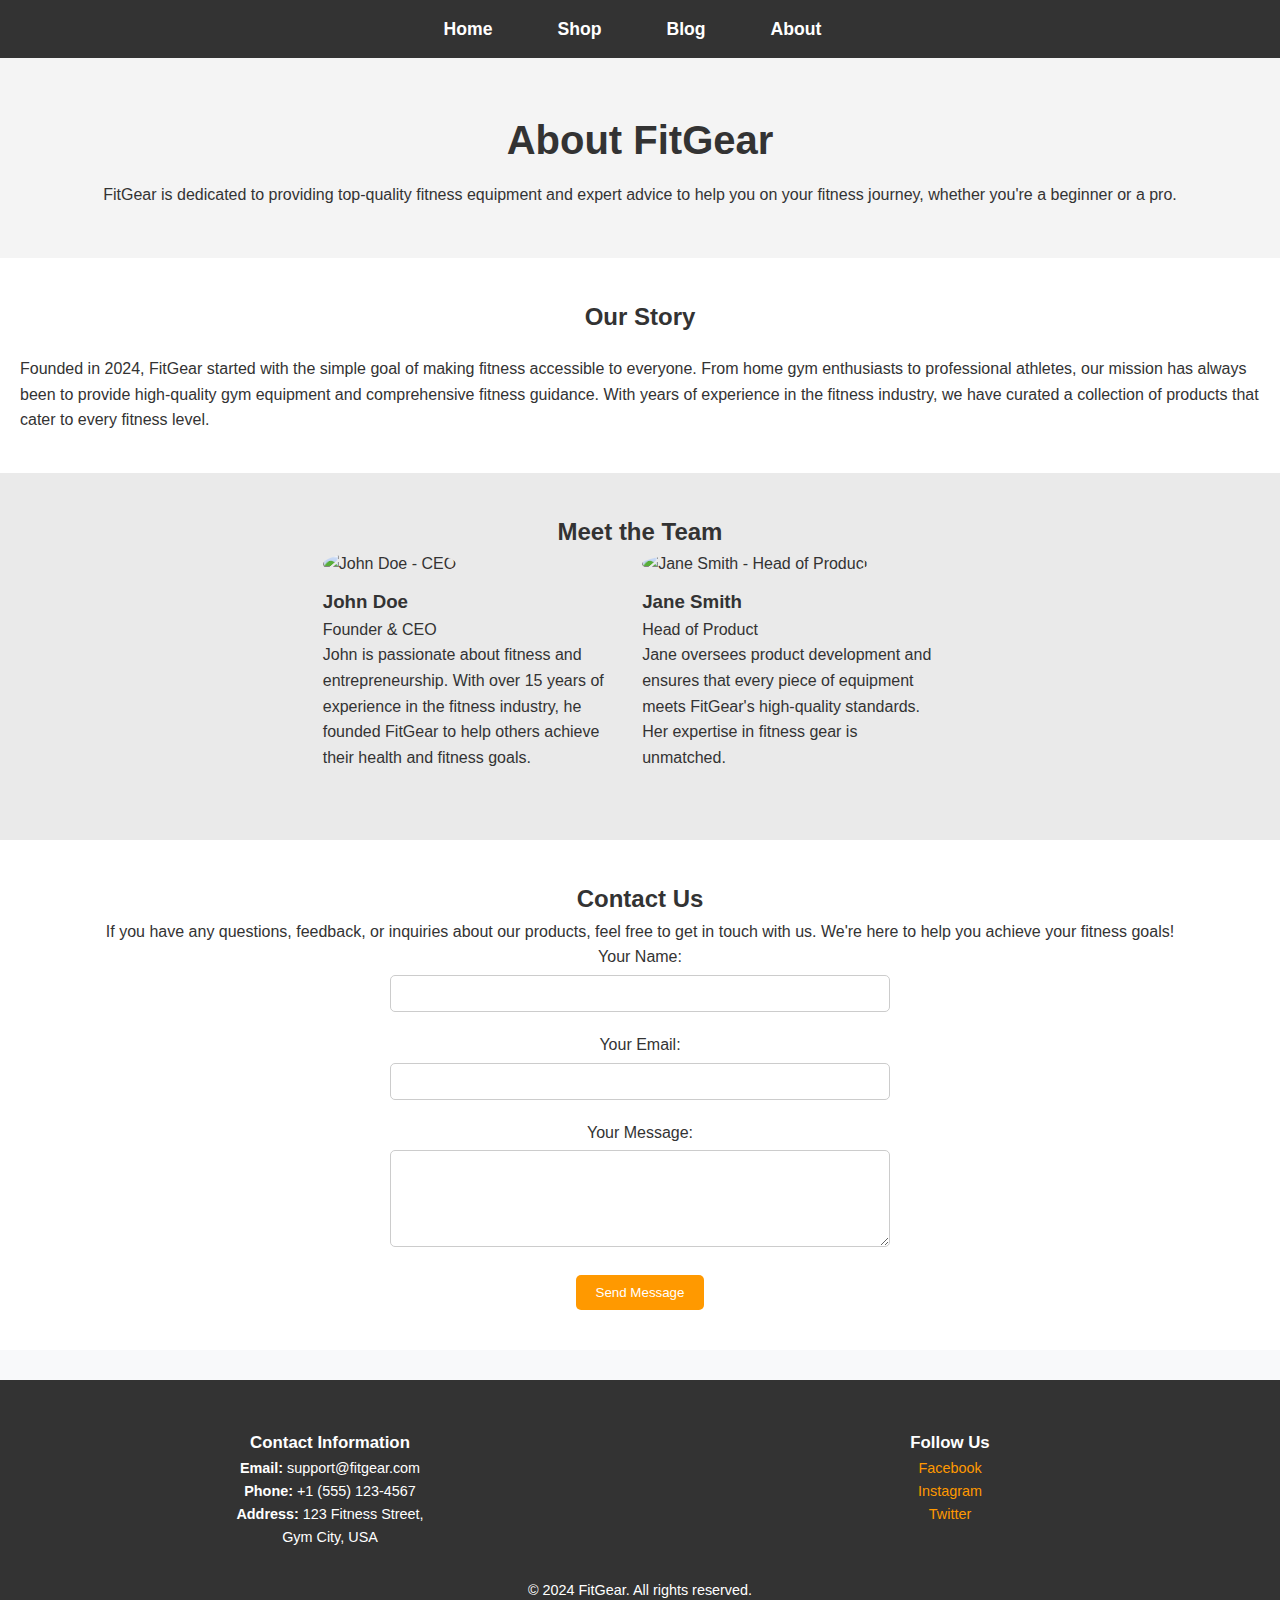
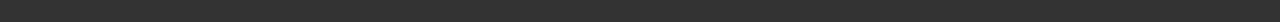
==== about.html @ eba65499 "Add files via upload" ====
<!DOCTYPE html>
<html lang="en">
<head>
    <meta charset="UTF-8">
    <meta name="viewport" content="width=device-width, initial-scale=1.0">
    <meta name="description" content="Learn more about FitGear and contact us for inquiries.">
    <title>FitGear | About Us</title>
    <link rel="stylesheet" href="css/styles.css">
</head>
<body>
    <header>
        <nav>
            <ul>
                <li><a href="index.html">Home</a></li>
                <li><a href="products.html">Shop</a></li>
                <li><a href="blog.html">Blog</a></li>
                <li><a href="about.html">About</a></li>
            </ul>
        </nav>
    </header>

    <section id="about-hero">
        <h1>About FitGear</h1>
        <p>FitGear is dedicated to providing top-quality fitness equipment and expert advice to help you on your fitness journey, whether you're a beginner or a pro.</p>
    </section>

    <section id="our-story">
        <h2>Our Story</h2>
        <p>Founded in 2024, FitGear started with the simple goal of making fitness accessible to everyone. From home gym enthusiasts to professional athletes, our mission has always been to provide high-quality gym equipment and comprehensive fitness guidance. With years of experience in the fitness industry, we have curated a collection of products that cater to every fitness level.</p>
    </section>

    <section id="team">
        <h2>Meet the Team</h2>
        <div class="team-member">
            <img src="images/team1.jpg" alt="John Doe - CEO">
            <h3>John Doe</h3>
            <p>Founder & CEO</p>
            <p>John is passionate about fitness and entrepreneurship. With over 15 years of experience in the fitness industry, he founded FitGear to help others achieve their health and fitness goals.</p>
        </div>

        <div class="team-member">
            <img src="images/team2.jpg" alt="Jane Smith - Head of Product">
            <h3>Jane Smith</h3>
            <p>Head of Product</p>
            <p>Jane oversees product development and ensures that every piece of equipment meets FitGear's high-quality standards. Her expertise in fitness gear is unmatched.</p>
        </div>
    </section>

    <section id="contact">
        <h2>Contact Us</h2>
        <p>If you have any questions, feedback, or inquiries about our products, feel free to get in touch with us. We're here to help you achieve your fitness goals!</p>

        <form action="submit-form.php" method="POST">
            <label for="name">Your Name:</label>
            <input type="text" id="name" name="name" required>

            <label for="email">Your Email:</label>
            <input type="email" id="email" name="email" required>

            <label for="message">Your Message:</label>
            <textarea id="message" name="message" rows="5" required></textarea>

            <button type="submit">Send Message</button>
        </form>
    </section>

    <footer>
        <section id="footer-info">
            <div class="footer-column">
                <h3>Contact Information</h3>
                <p><strong>Email:</strong> support@fitgear.com</p>
                <p><strong>Phone:</strong> +1 (555) 123-4567</p>
                <p><strong>Address:</strong> 123 Fitness Street, Gym City, USA</p>
            </div>
            <div class="footer-column">
                <h3>Follow Us</h3>
                <p><a href="#">Facebook</a></p>
                <p><a href="#">Instagram</a></p>
                <p><a href="#">Twitter</a></p>
            </div>
        </section>

        <p>&copy; 2024 FitGear. All rights reserved.</p>
    </footer>
</body>
</html>
---- css/styles.css ----
/* General reset for consistency */
* {
    margin: 0;
    padding: 0;
    box-sizing: border-box;
}

body {
    font-family: Arial, sans-serif;
    line-height: 1.6;
    color: #333;
}

/* Header and Navigation */
header {
    background-color: #000;
    color: #fff;
    padding: 20px;
    text-align: center;
}

nav ul {
    list-style: none;
}

nav ul li {
    display: inline;
    margin-right: 15px;
}

nav ul li a {
    color: #fff;
    text-decoration: none;
    font-weight: bold;
}

/* Hero Section */
#hero {
    background: url('../images/hero-bg.jpg') no-repeat center center/cover;
    color: #fff;
    padding: 100px 20px;
    text-align: center;
}

#hero h1 {
    font-size: 2.5em;
    margin-bottom: 20px;
}

#hero .btn {
    background: #ff9900;
    color: #fff;
    padding: 10px 20px;
    text-decoration: none;
    border-radius: 5px;
}

/* Features Section */
#features {
    padding: 50px 20px;
    text-align: center;
}

.feature-item {
    margin-bottom: 20px;
}

footer {
    background-color: #000;
    color: #fff;
    text-align: center;
    padding: 10px 0;
    margin-top: 30px;
}


/* Hero Section */
#about-hero {
    background: #f4f4f4;
    padding: 50px 20px;
    text-align: center;
}

#about-hero h1 {
    font-size: 2.5em;
    margin-bottom: 10px;
}

/* Our Story */
#our-story {
    padding: 40px 20px;
    background-color: #fff;
}

#our-story h2 {
    text-align: center;
    margin-bottom: 20px;
}

/* Team Section */
#team {
    padding: 40px 20px;
    background-color: #eaeaea;
    text-align: center;
}

.team-member {
    margin-bottom: 30px;
    display: inline-block;
    text-align: left;
    width: 300px;
    margin-right: 15px;
}

.team-member img {
    width: 100%;
    border-radius: 50%;
    margin-bottom: 10px;
}

/* Contact Section */
#contact {
    padding: 40px 20px;
    background-color: #fff;
    text-align: center;
}

#contact form {
    max-width: 500px;
    margin: 0 auto;
}

#contact form label {
    display: block;
    margin-bottom: 5px;
}

#contact form input,
#contact form textarea {
    width: 100%;
    padding: 10px;
    margin-bottom: 20px;
    border: 1px solid #ccc;
    border-radius: 5px;
}

#contact form button {
    padding: 10px 20px;
    background-color: #ff9900;
    color: #fff;
    border: none;
    cursor: pointer;
    border-radius: 5px;
}

/* Footer */
#footer-info {
    display: flex;
    justify-content: space-around;
    padding: 30px 20px;
    background-color: #333;
    color: #fff;
}

#footer-info .footer-column {
    width: 200px;
}

#footer-info .footer-column a {
    color: #ff9900;
    text-decoration: none;
}

/* Blog Hero Section */
#blog-hero {
    background-color: #f4f4f4;
    padding: 50px 20px;
    text-align: center;
}

#blog-hero h1 {
    font-size: 2.5em;
    margin-bottom: 10px;
}

/* Featured Blog Posts */
#featured-posts {
    padding: 40px 20px;
    background-color: #fff;
}

#featured-posts h2 {
    text-align: center;
    margin-bottom: 30px;
}

.blog-post {
    display: inline-block;
    width: 300px;
    margin-right: 20px;
    margin-bottom: 20px;
    text-align: left;
}

.blog-post img {
    width: 100%;
    height: auto;
    border-radius: 5px;
    margin-bottom: 10px;
}

.blog-post h3 a {
    color: #333;
    text-decoration: none;
}

.blog-post p {
    color: #666;
    margin-top: 10px;
}

/* Recent Blog Posts Grid */
#recent-posts {
    padding: 40px 20px;
    background-color: #eaeaea;
}

#recent-posts h2 {
    text-align: center;
    margin-bottom: 30px;
}

.blog-grid {
    display: flex;
    justify-content: space-around;
}

.blog-grid article {
    width: 300px;
    text-align: left;
}

.blog-grid article img {
    width: 100%;
    height: auto;
    border-radius: 5px;
    margin-bottom: 10px;
}

.blog-grid article h4 a {
    color: #333;
    text-decoration: none;
}

.blog-grid article p {
    color: #666;
    margin-top: 10px;
}

/* Footer Section */
#footer-info {
    display: flex;
    justify-content: space-around;
    padding: 30px 20px;
    background-color: #333;
    color: #fff;
}

#footer-info .footer-column {
    width: 200px;
}

#footer-info .footer-column a {
    color: #ff9900;
    text-decoration: none;
}

/* Base Reset */
* {
    margin: 0;
    padding: 0;
    box-sizing: border-box;
}

body {
    font-family: Arial, sans-serif;
    color: #333;
    background-color: #f8f9fa;
    line-height: 1.6;
}

/* Header Navigation */
header {
    background-color: #333;
    padding: 15px 0;
}

header nav ul {
    display: flex;
    justify-content: center;
    gap: 30px;
    list-style-type: none;
}

header nav ul li a {
    color: white;
    text-decoration: none;
    font-size: 1.1rem;
    font-weight: bold;
    padding: 5px 10px;
    border-radius: 5px;
    transition: color 0.3s, background-color 0.3s;
}

header nav ul li a:hover {
    background-color: #f39c12;
    color: white;
}

/* Hero Section */
#products-hero {
    background: linear-gradient(rgba(0, 0, 0, 0.4), rgba(0, 0, 0, 0.4)), url('images/products-hero.jpg') no-repeat center center/cover;
    color: white;
    text-align: center;
    padding: 80px 20px;
}

#products-hero .hero-content {
    max-width: 700px;
    margin: auto;
}

#products-hero h1 {
    font-size: 2.5rem;
    margin-bottom: 20px;
}

#products-hero p {
    font-size: 1.2rem;
}

/* Products Section */
#product-list {
    display: flex;
    justify-content: center;
    gap: 40px;
    padding: 40px 20px;
    flex-wrap: wrap;
}

.product-card {
    background-color: white;
    border: 1px solid #ddd;
    border-radius: 10px;
    box-shadow: 0 4px 8px rgba(0, 0, 0, 0.1);
    overflow: hidden;
    width: 300px;
    text-align: center;
    transition: transform 0.3s, box-shadow 0.3s;
}

.product-card:hover {
    transform: translateY(-10px);
    box-shadow: 0 10px 20px rgba(0, 0, 0, 0.2);
}

.product-card img {
    width: 100%;
    height: auto;
}

.product-card h3 {
    font-size: 1.5rem;
    color: #333;
    margin: 15px 0;
}

.product-card p {
    color: #555;
    margin: 0 15px 15px;
}

.product-card .price {
    font-size: 1.3rem;
    color: #f39c12;
    margin-bottom: 20px;
}

.buy-button {
    display: inline-block;
    background-color: #f39c12;
    color: white;
    padding: 10px 20px;
    text-decoration: none;
    font-weight: bold;
    border-radius: 5px;
    margin-bottom: 20px;
    transition: background-color 0.3s;
}

.buy-button:hover {
    background-color: #e67e22;
}

/* Footer */
footer {
    background-color: #333;
    color: white;
    text-align: center;
    padding: 20px 0;
    font-size: 0.9rem;
}

/* Responsive Design */
@media (max-width: 768px) {
    #product-list {
        flex-direction: column;
        align-items: center;
    }

    header nav ul {
        flex-direction: column;
        align-items: center;
        gap: 15px;
    }

    header nav ul li a {
        font-size: 1rem;
    }

    #products-hero h1 {
        font-size: 2rem;
    }

    #products-hero p {
        font-size: 1rem;
    }
}
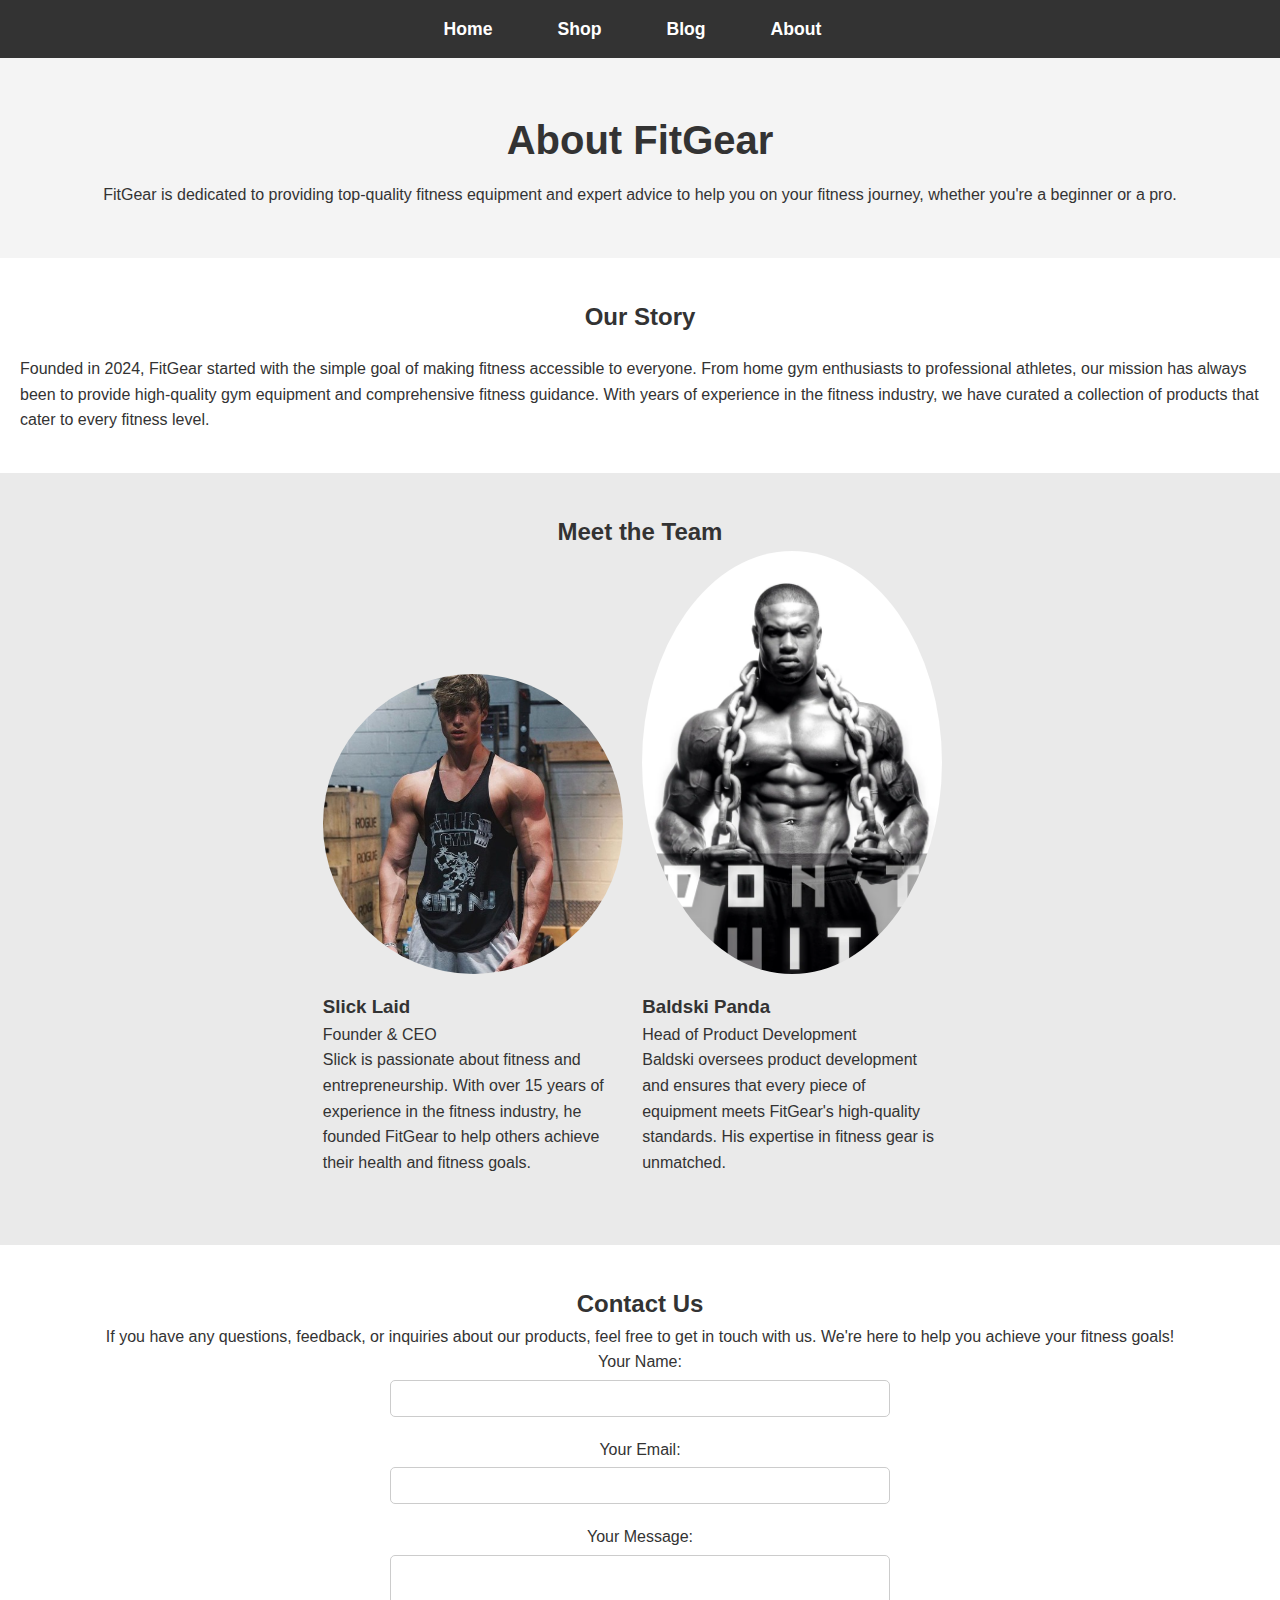
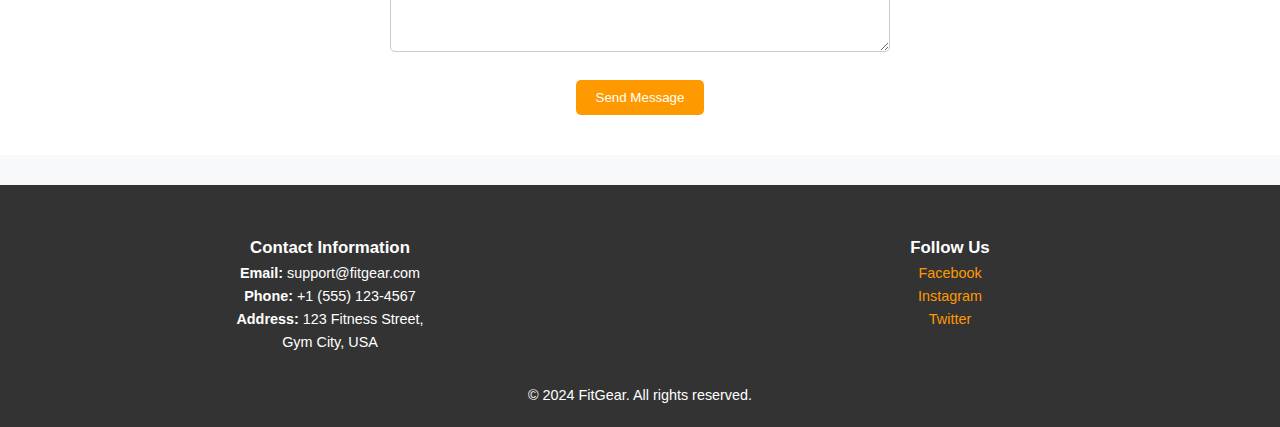
==== commit e506c1b9: "about.html" ====
--- a/about.html
+++ b/about.html
@@ -32,17 +32,17 @@
     <section id="team">
         <h2>Meet the Team</h2>
         <div class="team-member">
-            <img src="images/team1.jpg" alt="John Doe - CEO">
-            <h3>John Doe</h3>
+            <img src="images/slick.jpg" alt="Slick - CEO">
+            <h3>Slick Laid</h3>
             <p>Founder & CEO</p>
-            <p>John is passionate about fitness and entrepreneurship. With over 15 years of experience in the fitness industry, he founded FitGear to help others achieve their health and fitness goals.</p>
+            <p>Slick is passionate about fitness and entrepreneurship. With over 15 years of experience in the fitness industry, he founded FitGear to help others achieve their health and fitness goals.</p>
         </div>
 
         <div class="team-member">
-            <img src="images/team2.jpg" alt="Jane Smith - Head of Product">
-            <h3>Jane Smith</h3>
-            <p>Head of Product</p>
-            <p>Jane oversees product development and ensures that every piece of equipment meets FitGear's high-quality standards. Her expertise in fitness gear is unmatched.</p>
+            <img src="images/baldski.jpg" alt="Baldski - Head of Product Development">
+            <h3>Baldski Panda</h3>
+            <p>Head of Product Development</p>
+            <p>Baldski oversees product development and ensures that every piece of equipment meets FitGear's high-quality standards. His expertise in fitness gear is unmatched.</p>
         </div>
     </section>
 
